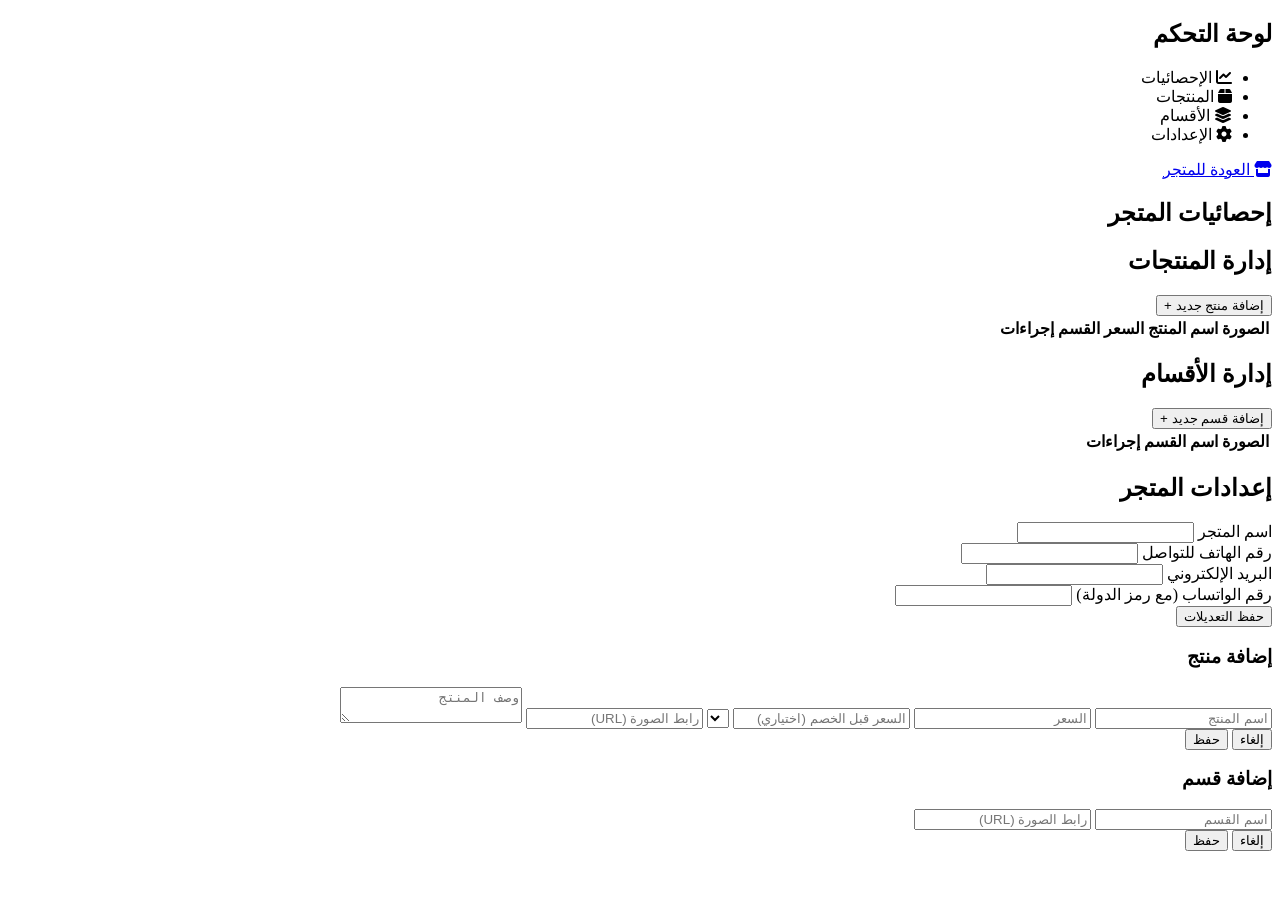
==== admin.html @ aac03d50 "Create admin.html" ====
<!DOCTYPE html>
<html lang="ar" dir="rtl">
<head>
    <meta charset="UTF-8">
    <meta name="viewport" content="width=device-width, initial-scale=1.0">
    <title>لوحة التحكم | بوتيك السعادة</title>
    <link href="https://fonts.googleapis.com/css2?family=Tajawal:wght@400;700&display=swap" rel="stylesheet">
    <link rel="stylesheet" href="https://cdnjs.cloudflare.com/ajax/libs/font-awesome/6.4.0/css/all.min.css">
    <link rel="stylesheet" href="css/admin.css">
</head>
<body>

    <!-- القائمة الجانبية للوحة التحكم -->
    <aside class="sidebar">
        <h2>لوحة التحكم</h2>
        <ul>
            <li class="active" onclick="showAdminTab('stats')"><i class="fa-solid fa-chart-line"></i> الإحصائيات</li>
            <li onclick="showAdminTab('products')"><i class="fa-solid fa-box"></i> المنتجات</li>
            <li onclick="showAdminTab('categories')"><i class="fa-solid fa-layer-group"></i> الأقسام</li>
            <li onclick="showAdminTab('settings')"><i class="fa-solid fa-gear"></i> الإعدادات</li>
        </ul>
        <a href="index.html" class="back-to-store"><i class="fa-solid fa-store"></i> العودة للمتجر</a>
    </aside>

    <!-- المحتوى الرئيسي -->
    <main class="admin-content">
        
        <!-- تبويب الإحصائيات -->
        <section id="tab-stats" class="admin-tab active">
            <h2>إحصائيات المتجر</h2>
            <div class="stats-cards" id="stats-container">
                <!-- يتم تعبئتها بالجافاسكريبت -->
            </div>
        </section>

        <!-- تبويب المنتجات -->
        <section id="tab-products" class="admin-tab">
            <div class="tab-header">
                <h2>إدارة المنتجات</h2>
                <button class="btn-primary" onclick="openProductModal()">إضافة منتج جديد +</button>
            </div>
            <table class="data-table" id="products-table">
                <thead>
                    <tr>
                        <th>الصورة</th>
                        <th>اسم المنتج</th>
                        <th>السعر</th>
                        <th>القسم</th>
                        <th>إجراءات</th>
                    </tr>
                </thead>
                <tbody></tbody>
            </table>
        </section>

        <!-- تبويب الأقسام -->
        <section id="tab-categories" class="admin-tab">
            <div class="tab-header">
                <h2>إدارة الأقسام</h2>
                <button class="btn-primary" onclick="openCategoryModal()">إضافة قسم جديد +</button>
            </div>
            <table class="data-table" id="categories-table">
                <thead>
                    <tr>
                        <th>الصورة</th>
                        <th>اسم القسم</th>
                        <th>إجراءات</th>
                    </tr>
                </thead>
                <tbody></tbody>
            </table>
        </section>

        <!-- تبويب الإعدادات -->
        <section id="tab-settings" class="admin-tab">
            <h2>إعدادات المتجر</h2>
            <form id="settings-form" class="settings-form">
                <div class="form-group">
                    <label>اسم المتجر</label>
                    <input type="text" id="set-name" required>
                </div>
                <div class="form-group">
                    <label>رقم الهاتف للتواصل</label>
                    <input type="text" id="set-phone" required>
                </div>
                <div class="form-group">
                    <label>البريد الإلكتروني</label>
                    <input type="email" id="set-email" required>
                </div>
                <div class="form-group">
                    <label>رقم الواتساب (مع رمز الدولة)</label>
                    <input type="text" id="set-whatsapp" required>
                </div>
                <button type="submit" class="btn-primary">حفظ التعديلات</button>
            </form>
        </section>

    </main>

    <!-- النوافذ المنبثقة (Modals) -->
    <!-- مودال المنتج -->
    <div id="product-modal" class="modal">
        <div class="modal-content">
            <h3 id="prod-modal-title">إضافة منتج</h3>
            <input type="hidden" id="prod-id">
            <input type="text" id="prod-name" placeholder="اسم المنتج" required>
            <input type="number" id="prod-price" placeholder="السعر" required>
            <input type="number" id="prod-oldprice" placeholder="السعر قبل الخصم (اختياري)">
            <select id="prod-category"></select>
            <input type="text" id="prod-image" placeholder="رابط الصورة (URL)" required>
            <textarea id="prod-desc" placeholder="وصف المنتج"></textarea>
            <div class="modal-actions">
                <button class="btn-outline" onclick="closeModal('product-modal')">إلغاء</button>
                <button class="btn-primary" onclick="saveProduct()">حفظ</button>
            </div>
        </div>
    </div>

    <!-- مودال القسم -->
    <div id="category-modal" class="modal">
        <div class="modal-content">
            <h3>إضافة قسم</h3>
            <input type="hidden" id="cat-id">
            <input type="text" id="cat-name" placeholder="اسم القسم" required>
            <input type="text" id="cat-image" placeholder="رابط الصورة (URL)" required>
            <div class="modal-actions">
                <button class="btn-outline" onclick="closeModal('category-modal')">إلغاء</button>
                <button class="btn-primary" onclick="saveCategory()">حفظ</button>
            </div>
        </div>
    </div>

    <script src="js/db.js"></script>
    <script src="js/admin.js"></script>
</body>
</html>
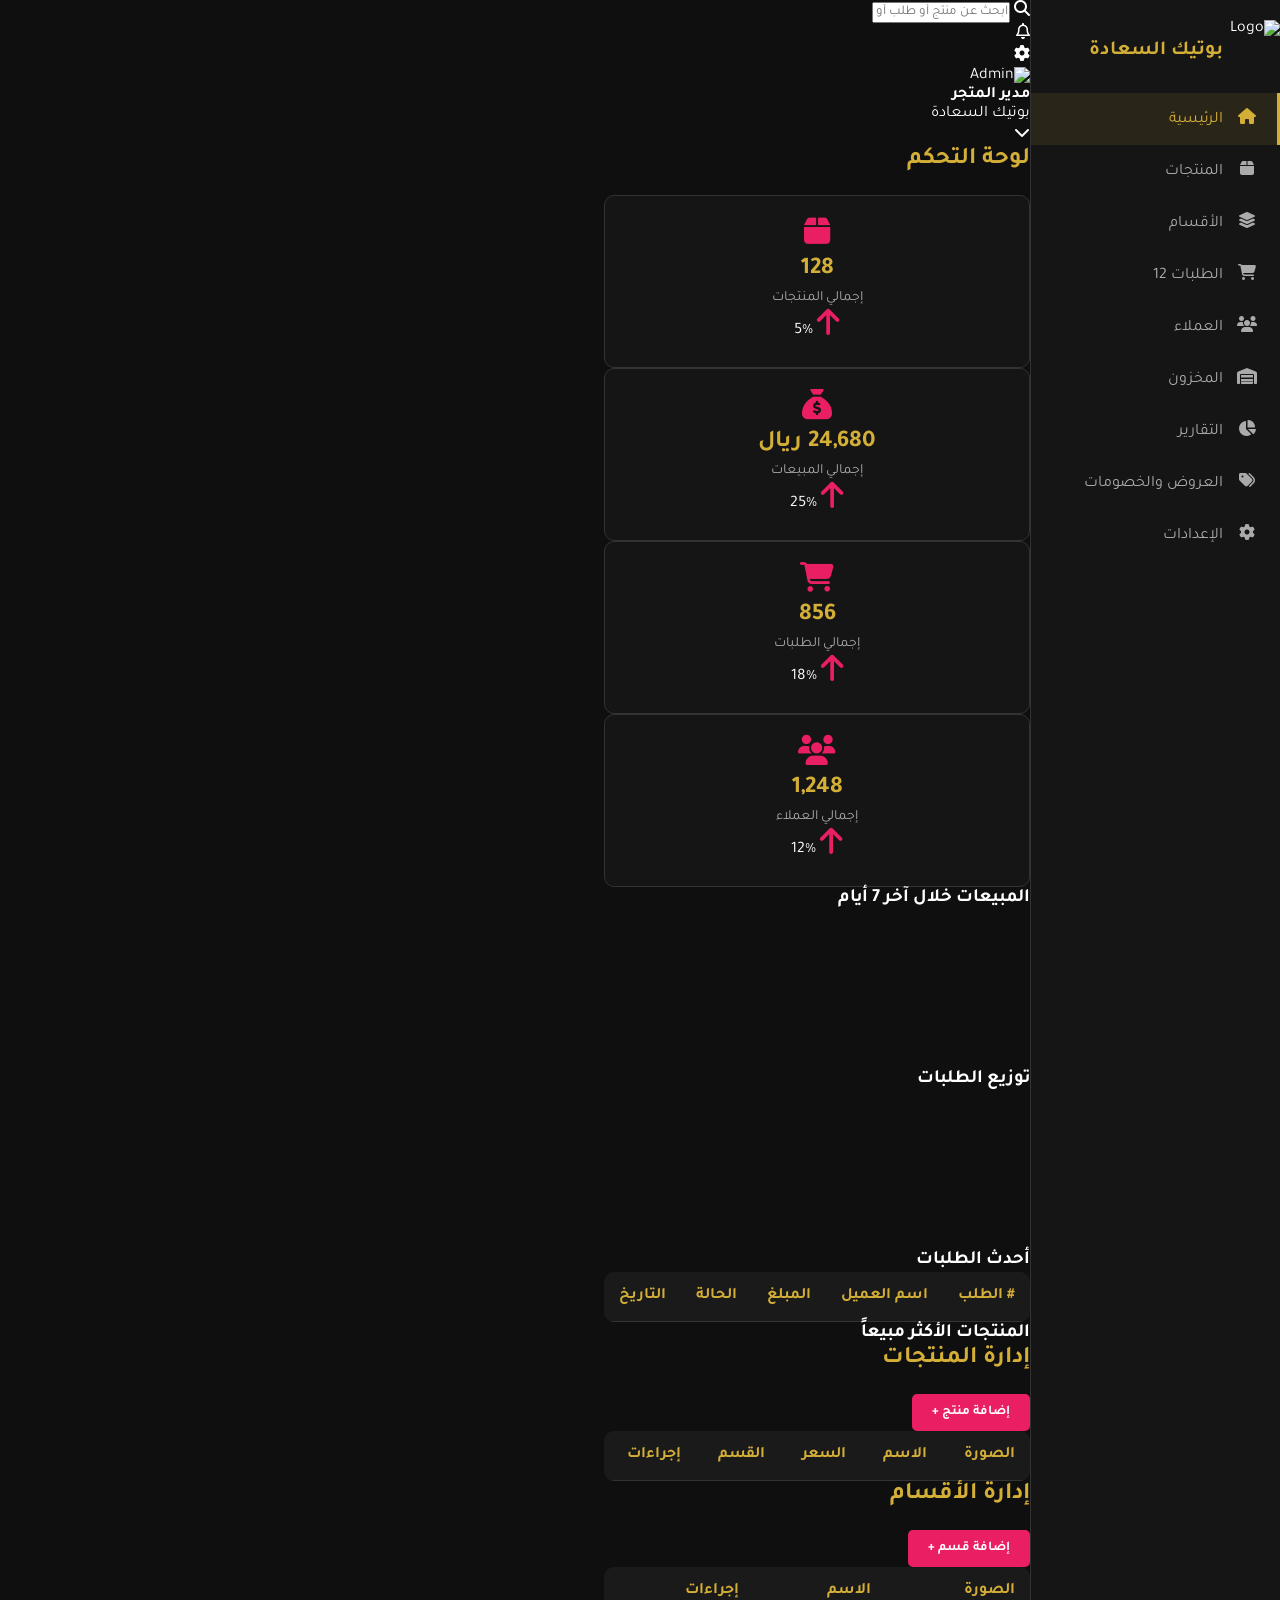
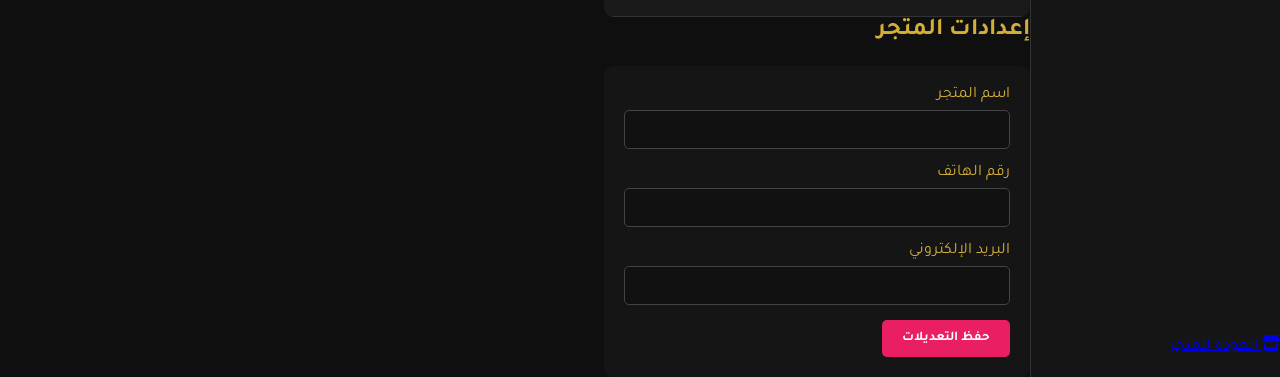
==== commit 71fc043e: "Update admin.html" ====
--- a/admin.html
+++ b/admin.html
@@ -4,93 +4,181 @@
     <meta charset="UTF-8">
     <meta name="viewport" content="width=device-width, initial-scale=1.0">
     <title>لوحة التحكم | بوتيك السعادة</title>
-    <link href="https://fonts.googleapis.com/css2?family=Tajawal:wght@400;700&display=swap" rel="stylesheet">
+    <!-- خط Tajawal -->
+    <link href="https://fonts.googleapis.com/css2?family=Tajawal:wght@400;500;700;800&display=swap" rel="stylesheet">
+    <!-- أيقونات FontAwesome -->
     <link rel="stylesheet" href="https://cdnjs.cloudflare.com/ajax/libs/font-awesome/6.4.0/css/all.min.css">
+    <!-- ملف تنسيقات لوحة التحكم -->
     <link rel="stylesheet" href="css/admin.css">
+    <!-- مكتبة Chart.js للرسوم البيانية -->
+    <script src="https://cdn.jsdelivr.net/npm/chart.js"></script>
 </head>
 <body>
 
-    <!-- القائمة الجانبية للوحة التحكم -->
+    <!-- القائمة الجانبية -->
     <aside class="sidebar">
-        <h2>لوحة التحكم</h2>
-        <ul>
-            <li class="active" onclick="showAdminTab('stats')"><i class="fa-solid fa-chart-line"></i> الإحصائيات</li>
-            <li onclick="showAdminTab('products')"><i class="fa-solid fa-box"></i> المنتجات</li>
-            <li onclick="showAdminTab('categories')"><i class="fa-solid fa-layer-group"></i> الأقسام</li>
-            <li onclick="showAdminTab('settings')"><i class="fa-solid fa-gear"></i> الإعدادات</li>
+        <div class="sidebar-logo">
+            <img src="https://via.placeholder.com/50/000000/D4AF37?text=B" alt="Logo">
+            <h2>بوتيك السعادة</h2>
+        </div>
+        <ul class="nav-links">
+            <li class="active" onclick="switchTab('dashboard')"><i class="fa-solid fa-house"></i> الرئيسية</li>
+            <li onclick="switchTab('products')"><i class="fa-solid fa-box"></i> المنتجات</li>
+            <li onclick="switchTab('categories')"><i class="fa-solid fa-layer-group"></i> الأقسام</li>
+            <li onclick="switchTab('orders')"><i class="fa-solid fa-cart-shopping"></i> الطلبات <span class="badge">12</span></li>
+            <li onclick="switchTab('customers')"><i class="fa-solid fa-users"></i> العملاء</li>
+            <li onclick="switchTab('inventory')"><i class="fa-solid fa-warehouse"></i> المخزون</li>
+            <li onclick="switchTab('reports')"><i class="fa-solid fa-chart-pie"></i> التقارير</li>
+            <li onclick="switchTab('offers')"><i class="fa-solid fa-tags"></i> العروض والخصومات</li>
+            <li onclick="switchTab('settings')"><i class="fa-solid fa-gear"></i> الإعدادات</li>
         </ul>
-        <a href="index.html" class="back-to-store"><i class="fa-solid fa-store"></i> العودة للمتجر</a>
+        <div class="sidebar-footer">
+            <a href="index.html"><i class="fa-solid fa-store"></i> العودة للمتجر</a>
+        </div>
     </aside>
 
     <!-- المحتوى الرئيسي -->
-    <main class="admin-content">
+    <main class="main-content">
         
-        <!-- تبويب الإحصائيات -->
-        <section id="tab-stats" class="admin-tab active">
-            <h2>إحصائيات المتجر</h2>
-            <div class="stats-cards" id="stats-container">
-                <!-- يتم تعبئتها بالجافاسكريبت -->
-            </div>
-        </section>
-
-        <!-- تبويب المنتجات -->
-        <section id="tab-products" class="admin-tab">
-            <div class="tab-header">
-                <h2>إدارة المنتجات</h2>
-                <button class="btn-primary" onclick="openProductModal()">إضافة منتج جديد +</button>
+        <!-- الشريط العلوي -->
+        <header class="top-header">
+            <div class="search-bar">
+                <i class="fa-solid fa-magnifying-glass"></i>
+                <input type="text" placeholder="ابحث عن منتج أو طلب أو عميل...">
+            </div>
+            <div class="header-actions">
+                <div class="icon-btn"><i class="fa-regular fa-bell"></i><span class="dot"></span></div>
+                <div class="icon-btn"><i class="fa-solid fa-gear"></i></div>
+                <div class="admin-profile">
+                    <img src="https://via.placeholder.com/40/000000/D4AF37?text=A" alt="Admin">
+                    <div>
+                        <h4>مدير المتجر</h4>
+                        <p>بوتيك السعادة</p>
+                    </div>
+                    <i class="fa-solid fa-chevron-down"></i>
+                </div>
+            </div>
+        </header>
+
+        <!-- قسم الرئيسية (Dashboard) -->
+        <section id="dashboard-section" class="page-section active">
+            <h2 class="section-title">لوحة التحكم</h2>
+            
+            <!-- البطاقات الإحصائية -->
+            <div class="stats-grid">
+                <div class="stat-card">
+                    <div class="stat-icon pink"><i class="fa-solid fa-box"></i></div>
+                    <div class="stat-info">
+                        <h3 id="stat-products">128</h3>
+                        <p>إجمالي المنتجات</p>
+                        <span class="trend up"><i class="fa-solid fa-arrow-up"></i> 5%</span>
+                    </div>
+                </div>
+                <div class="stat-card">
+                    <div class="stat-icon gold"><i class="fa-solid fa-sack-dollar"></i></div>
+                    <div class="stat-info">
+                        <h3 id="stat-sales">24,680 <span>ريال</span></h3>
+                        <p>إجمالي المبيعات</p>
+                        <span class="trend up"><i class="fa-solid fa-arrow-up"></i> 25%</span>
+                    </div>
+                </div>
+                <div class="stat-card">
+                    <div class="stat-icon pink"><i class="fa-solid fa-cart-shopping"></i></div>
+                    <div class="stat-info">
+                        <h3 id="stat-orders">856</h3>
+                        <p>إجمالي الطلبات</p>
+                        <span class="trend up"><i class="fa-solid fa-arrow-up"></i> 18%</span>
+                    </div>
+                </div>
+                <div class="stat-card">
+                    <div class="stat-icon gold"><i class="fa-solid fa-users"></i></div>
+                    <div class="stat-info">
+                        <h3 id="stat-customers">1,248</h3>
+                        <p>إجمالي العملاء</p>
+                        <span class="trend up"><i class="fa-solid fa-arrow-up"></i> 12%</span>
+                    </div>
+                </div>
+            </div>
+
+            <!-- الرسوم البيانية -->
+            <div class="charts-grid">
+                <div class="chart-box">
+                    <h3>المبيعات خلال آخر 7 أيام</h3>
+                    <canvas id="salesChart"></canvas>
+                </div>
+                <div class="chart-box">
+                    <h3>توزيع الطلبات</h3>
+                    <canvas id="ordersChart"></canvas>
+                </div>
+            </div>
+
+            <!-- الجداول والمنتجات -->
+            <div class="bottom-grid">
+                <!-- أحدث الطلبات -->
+                <div class="table-box">
+                    <div class="box-header">
+                        <h3>أحدث الطلبات</h3>
+                    </div>
+                    <table class="data-table">
+                        <thead>
+                            <tr>
+                                <th># الطلب</th>
+                                <th>اسم العميل</th>
+                                <th>المبلغ</th>
+                                <th>الحالة</th>
+                                <th>التاريخ</th>
+                            </tr>
+                        </thead>
+                        <tbody id="recent-orders-body">
+                            <!-- سيتم تعبئتها بالجافاسكريبت -->
+                        </tbody>
+                    </table>
+                </div>
+
+                <!-- المنتجات الأكثر مبيعاً -->
+                <div class="list-box">
+                    <div class="box-header">
+                        <h3>المنتجات الأكثر مبيعاً</h3>
+                    </div>
+                    <ul class="best-sellers" id="best-sellers-list">
+                        <!-- سيتم تعبئتها بالجافاسكريبت -->
+                    </ul>
+                </div>
+            </div>
+        </section>
+
+        <!-- باقي الأقسام (المنتجات، الأقسام، الإعدادات...) -->
+        <!-- قسم المنتجات -->
+        <section id="products-section" class="page-section">
+            <div class="box-header">
+                <h2 class="section-title">إدارة المنتجات</h2>
+                <button class="btn-primary" onclick="openProductModal()">إضافة منتج +</button>
             </div>
             <table class="data-table" id="products-table">
-                <thead>
-                    <tr>
-                        <th>الصورة</th>
-                        <th>اسم المنتج</th>
-                        <th>السعر</th>
-                        <th>القسم</th>
-                        <th>إجراءات</th>
-                    </tr>
-                </thead>
+                <thead><tr><th>الصورة</th><th>الاسم</th><th>السعر</th><th>القسم</th><th>إجراءات</th></tr></thead>
                 <tbody></tbody>
             </table>
         </section>
 
-        <!-- تبويب الأقسام -->
-        <section id="tab-categories" class="admin-tab">
-            <div class="tab-header">
-                <h2>إدارة الأقسام</h2>
-                <button class="btn-primary" onclick="openCategoryModal()">إضافة قسم جديد +</button>
+        <!-- قسم الأقسام -->
+        <section id="categories-section" class="page-section">
+            <div class="box-header">
+                <h2 class="section-title">إدارة الأقسام</h2>
+                <button class="btn-primary" onclick="openCategoryModal()">إضافة قسم +</button>
             </div>
             <table class="data-table" id="categories-table">
-                <thead>
-                    <tr>
-                        <th>الصورة</th>
-                        <th>اسم القسم</th>
-                        <th>إجراءات</th>
-                    </tr>
-                </thead>
+                <thead><tr><th>الصورة</th><th>الاسم</th><th>إجراءات</th></tr></thead>
                 <tbody></tbody>
             </table>
         </section>
 
-        <!-- تبويب الإعدادات -->
-        <section id="tab-settings" class="admin-tab">
-            <h2>إعدادات المتجر</h2>
+        <!-- قسم الإعدادات -->
+        <section id="settings-section" class="page-section">
+            <h2 class="section-title">إعدادات المتجر</h2>
             <form id="settings-form" class="settings-form">
-                <div class="form-group">
-                    <label>اسم المتجر</label>
-                    <input type="text" id="set-name" required>
-                </div>
-                <div class="form-group">
-                    <label>رقم الهاتف للتواصل</label>
-                    <input type="text" id="set-phone" required>
-                </div>
-                <div class="form-group">
-                    <label>البريد الإلكتروني</label>
-                    <input type="email" id="set-email" required>
-                </div>
-                <div class="form-group">
-                    <label>رقم الواتساب (مع رمز الدولة)</label>
-                    <input type="text" id="set-whatsapp" required>
-                </div>
+                <div class="form-group"><label>اسم المتجر</label><input type="text" id="set-name" required></div>
+                <div class="form-group"><label>رقم الهاتف</label><input type="text" id="set-phone" required></div>
+                <div class="form-group"><label>البريد الإلكتروني</label><input type="email" id="set-email" required></div>
                 <button type="submit" class="btn-primary">حفظ التعديلات</button>
             </form>
         </section>
@@ -98,38 +186,36 @@
     </main>
 
     <!-- النوافذ المنبثقة (Modals) -->
-    <!-- مودال المنتج -->
     <div id="product-modal" class="modal">
         <div class="modal-content">
             <h3 id="prod-modal-title">إضافة منتج</h3>
             <input type="hidden" id="prod-id">
             <input type="text" id="prod-name" placeholder="اسم المنتج" required>
             <input type="number" id="prod-price" placeholder="السعر" required>
-            <input type="number" id="prod-oldprice" placeholder="السعر قبل الخصم (اختياري)">
             <select id="prod-category"></select>
-            <input type="text" id="prod-image" placeholder="رابط الصورة (URL)" required>
+            <input type="text" id="prod-image" placeholder="رابط الصورة" required>
             <textarea id="prod-desc" placeholder="وصف المنتج"></textarea>
             <div class="modal-actions">
-                <button class="btn-outline" onclick="closeModal('product-modal')">إلغاء</button>
                 <button class="btn-primary" onclick="saveProduct()">حفظ</button>
+                <button class="btn-secondary" onclick="closeModal('product-modal')">إلغاء</button>
             </div>
         </div>
     </div>
 
-    <!-- مودال القسم -->
     <div id="category-modal" class="modal">
         <div class="modal-content">
             <h3>إضافة قسم</h3>
             <input type="hidden" id="cat-id">
             <input type="text" id="cat-name" placeholder="اسم القسم" required>
-            <input type="text" id="cat-image" placeholder="رابط الصورة (URL)" required>
+            <input type="text" id="cat-image" placeholder="رابط الصورة" required>
             <div class="modal-actions">
-                <button class="btn-outline" onclick="closeModal('category-modal')">إلغاء</button>
                 <button class="btn-primary" onclick="saveCategory()">حفظ</button>
+                <button class="btn-secondary" onclick="closeModal('category-modal')">إلغاء</button>
             </div>
         </div>
     </div>
 
+    <!-- ملفات الجافاسكريبت -->
     <script src="js/db.js"></script>
     <script src="js/admin.js"></script>
 </body>
--- a/css/admin.css
+++ b/css/admin.css
@@ -0,0 +1,63 @@
+/* css/admin.css */
+:root {
+    --bg-dark: #0f0f0f;
+    --bg-sidebar: #151515;
+    --text-main: #fff;
+    --gold: #d4af37;
+    --pink: #e91e63;
+}
+* { margin: 0; padding: 0; box-sizing: border-box; font-family: 'Tajawal', sans-serif; }
+body { background: var(--bg-dark); color: var(--text-main); display: flex; min-height: 100vh; }
+
+/* القائمة الجانبية */
+.sidebar {
+    width: 250px;
+    background: var(--bg-sidebar);
+    border-left: 1px solid #333;
+    padding: 20px 0;
+    display: flex;
+    flex-direction: column;
+}
+.sidebar h2 { text-align: center; color: var(--gold); margin-bottom: 30px; font-size: 20px; }
+.sidebar ul { list-style: none; flex-grow: 1; }
+.sidebar ul li { padding: 15px 20px; cursor: pointer; color: #aaa; transition: 0.3s; border-right: 3px solid transparent; }
+.sidebar ul li:hover, .sidebar ul li.active { background: rgba(212, 175, 55, 0.1); color: var(--gold); border-right-color: var(--gold); }
+.sidebar ul li i { margin-left: 10px; width: 20px; text-align: center; }
+.back-to-store { display: block; text-align: center; padding: 15px; color: var(--pink); text-decoration: none; border-top: 1px solid #333; }
+
+/* المحتوى */
+.admin-content { flex-grow: 1; padding: 30px; }
+.admin-tab { display: none; animation: fadeIn 0.3s; }
+.admin-tab.active { display: block; }
+@keyframes fadeIn { from { opacity: 0; } to { opacity: 1; } }
+h2 { color: var(--gold); margin-bottom: 20px; }
+
+/* بطاقات الإحصائيات */
+.stats-cards { display: grid; grid-template-columns: repeat(auto-fit, minmax(200px, 1fr)); gap: 20px; }
+.stat-card { background: var(--bg-sidebar); padding: 20px; border-radius: 10px; border: 1px solid #333; text-align: center; }
+.stat-card i { font-size: 30px; color: var(--pink); margin-bottom: 10px; }
+.stat-card h3 { font-size: 24px; color: var(--gold); margin-bottom: 5px; }
+.stat-card p { color: #aaa; font-size: 14px; }
+
+/* الجداول */
+.tab-header { display: flex; justify-content: space-between; align-items: center; margin-bottom: 20px; }
+.btn-primary { background: var(--pink); color: #fff; border: none; padding: 10px 20px; border-radius: 5px; cursor: pointer; font-weight: bold; }
+.btn-outline { background: transparent; color: var(--gold); border: 1px solid var(--gold); padding: 10px 20px; border-radius: 5px; cursor: pointer; }
+.data-table { width: 100%; border-collapse: collapse; background: var(--bg-sidebar); border-radius: 10px; overflow: hidden; }
+.data-table th, .data-table td { padding: 15px; text-align: right; border-bottom: 1px solid #333; }
+.data-table th { background: #1a1a1a; color: var(--gold); }
+.data-table img { width: 50px; height: 50px; border-radius: 5px; object-fit: cover; }
+.action-btn { background: none; border: none; color: var(--pink); cursor: pointer; font-size: 16px; margin-left: 10px; }
+
+/* النماذج */
+.settings-form { background: var(--bg-sidebar); padding: 20px; border-radius: 10px; max-width: 600px; }
+.form-group { margin-bottom: 15px; }
+.form-group label { display: block; margin-bottom: 5px; color: var(--gold); }
+.form-group input, .form-group select, .form-group textarea { width: 100%; padding: 10px; background: #111; border: 1px solid #444; color: #fff; border-radius: 5px; font-family: inherit; }
+
+/* النوافذ المنبثقة */
+.modal { display: none; position: fixed; top: 0; left: 0; width: 100%; height: 100%; background: rgba(0,0,0,0.8); justify-content: center; align-items: center; z-index: 1000; }
+.modal-content { background: var(--bg-sidebar); padding: 30px; border-radius: 10px; width: 90%; max-width: 500px; border: 1px solid var(--gold); }
+.modal-content h3 { color: var(--gold); margin-bottom: 20px; }
+.modal-content input, .modal-content select, .modal-content textarea { width: 100%; padding: 10px; margin-bottom: 15px; background: #111; border: 1px solid #444; color: #fff; border-radius: 5px; font-family: inherit; }
+.modal-actions { display: flex; justify-content: flex-end; gap: 10px; }
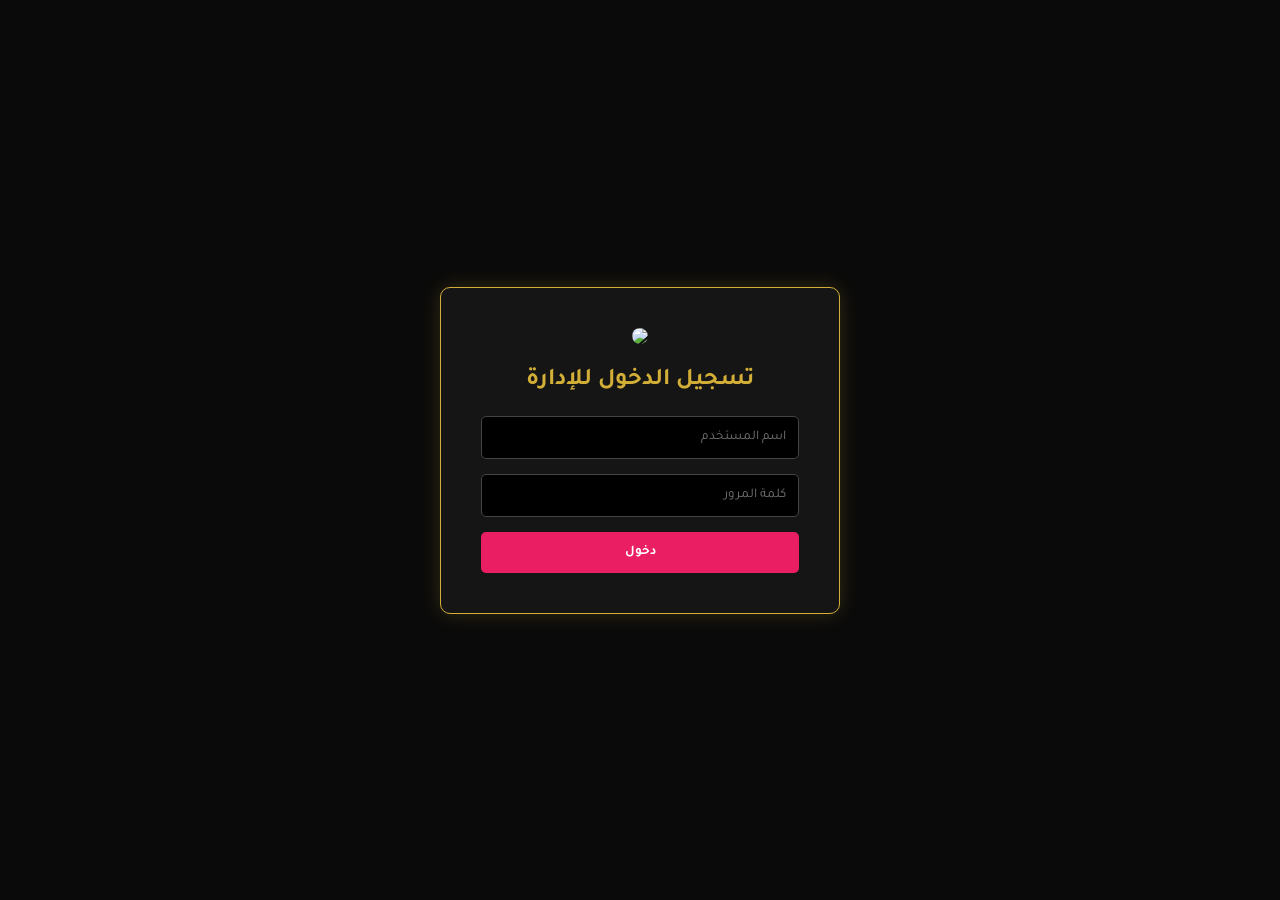
==== commit e8dbb858: "Update admin.html" ====
--- a/admin.html
+++ b/admin.html
@@ -4,197 +4,203 @@
     <meta charset="UTF-8">
     <meta name="viewport" content="width=device-width, initial-scale=1.0">
     <title>لوحة التحكم | بوتيك السعادة</title>
-    <!-- خط Tajawal -->
     <link href="https://fonts.googleapis.com/css2?family=Tajawal:wght@400;500;700;800&display=swap" rel="stylesheet">
-    <!-- أيقونات FontAwesome -->
     <link rel="stylesheet" href="https://cdnjs.cloudflare.com/ajax/libs/font-awesome/6.4.0/css/all.min.css">
-    <!-- ملف تنسيقات لوحة التحكم -->
     <link rel="stylesheet" href="css/admin.css">
-    <!-- مكتبة Chart.js للرسوم البيانية -->
     <script src="https://cdn.jsdelivr.net/npm/chart.js"></script>
+    <style>
+        /* تنسيقات إضافية لشاشة تسجيل الدخول */
+        #login-screen {
+            position: fixed;
+            top: 0; left: 0; width: 100%; height: 100%;
+            background: var(--bg-dark);
+            display: flex;
+            justify-content: center;
+            align-items: center;
+            z-index: 9999;
+        }
+        .login-box {
+            background: var(--bg-card);
+            padding: 40px;
+            border-radius: 10px;
+            border: 1px solid var(--gold);
+            width: 90%;
+            max-width: 400px;
+            text-align: center;
+            box-shadow: 0 0 20px rgba(212, 175, 55, 0.2);
+        }
+        .login-box h2 { color: var(--gold); margin-bottom: 20px; }
+        .login-box input {
+            width: 100%; padding: 12px; margin-bottom: 15px;
+            background: #000; border: 1px solid #444; color: white;
+            border-radius: 5px; font-family: 'Tajawal';
+        }
+        .login-btn {
+            width: 100%; padding: 12px;
+            background: var(--pink); color: white; border: none;
+            border-radius: 5px; font-weight: bold; cursor: pointer;
+            font-family: 'Tajawal';
+        }
+    </style>
 </head>
 <body>
 
-    <!-- القائمة الجانبية -->
-    <aside class="sidebar">
-        <div class="sidebar-logo">
-            <img src="https://via.placeholder.com/50/000000/D4AF37?text=B" alt="Logo">
-            <h2>بوتيك السعادة</h2>
+    <!-- شاشة تسجيل الدخول (مخفية افتراضياً إذا تم تسجيل الدخول) -->
+    <div id="login-screen">
+        <div class="login-box">
+            <img src="https://via.placeholder.com/60/000000/D4AF37?text=Logo" style="border-radius:50%; margin-bottom:15px;">
+            <h2>تسجيل الدخول للإدارة</h2>
+            <input type="text" id="login-user" placeholder="اسم المستخدم">
+            <input type="password" id="login-pass" placeholder="كلمة المرور">
+            <button class="login-btn" onclick="checkLogin()">دخول</button>
+            <p id="login-error" style="color:red; font-size:12px; margin-top:10px; display:none;">بيانات الدخول غير صحيحة</p>
         </div>
-        <ul class="nav-links">
-            <li class="active" onclick="switchTab('dashboard')"><i class="fa-solid fa-house"></i> الرئيسية</li>
-            <li onclick="switchTab('products')"><i class="fa-solid fa-box"></i> المنتجات</li>
-            <li onclick="switchTab('categories')"><i class="fa-solid fa-layer-group"></i> الأقسام</li>
-            <li onclick="switchTab('orders')"><i class="fa-solid fa-cart-shopping"></i> الطلبات <span class="badge">12</span></li>
-            <li onclick="switchTab('customers')"><i class="fa-solid fa-users"></i> العملاء</li>
-            <li onclick="switchTab('inventory')"><i class="fa-solid fa-warehouse"></i> المخزون</li>
-            <li onclick="switchTab('reports')"><i class="fa-solid fa-chart-pie"></i> التقارير</li>
-            <li onclick="switchTab('offers')"><i class="fa-solid fa-tags"></i> العروض والخصومات</li>
-            <li onclick="switchTab('settings')"><i class="fa-solid fa-gear"></i> الإعدادات</li>
-        </ul>
-        <div class="sidebar-footer">
-            <a href="index.html"><i class="fa-solid fa-store"></i> العودة للمتجر</a>
-        </div>
-    </aside>
-
-    <!-- المحتوى الرئيسي -->
-    <main class="main-content">
-        
-        <!-- الشريط العلوي -->
-        <header class="top-header">
-            <div class="search-bar">
-                <i class="fa-solid fa-magnifying-glass"></i>
-                <input type="text" placeholder="ابحث عن منتج أو طلب أو عميل...">
-            </div>
-            <div class="header-actions">
-                <div class="icon-btn"><i class="fa-regular fa-bell"></i><span class="dot"></span></div>
-                <div class="icon-btn"><i class="fa-solid fa-gear"></i></div>
-                <div class="admin-profile">
-                    <img src="https://via.placeholder.com/40/000000/D4AF37?text=A" alt="Admin">
-                    <div>
-                        <h4>مدير المتجر</h4>
-                        <p>بوتيك السعادة</p>
-                    </div>
-                    <i class="fa-solid fa-chevron-down"></i>
-                </div>
-            </div>
-        </header>
-
-        <!-- قسم الرئيسية (Dashboard) -->
-        <section id="dashboard-section" class="page-section active">
-            <h2 class="section-title">لوحة التحكم</h2>
-            
-            <!-- البطاقات الإحصائية -->
-            <div class="stats-grid">
-                <div class="stat-card">
-                    <div class="stat-icon pink"><i class="fa-solid fa-box"></i></div>
-                    <div class="stat-info">
-                        <h3 id="stat-products">128</h3>
-                        <p>إجمالي المنتجات</p>
-                        <span class="trend up"><i class="fa-solid fa-arrow-up"></i> 5%</span>
-                    </div>
-                </div>
-                <div class="stat-card">
-                    <div class="stat-icon gold"><i class="fa-solid fa-sack-dollar"></i></div>
-                    <div class="stat-info">
-                        <h3 id="stat-sales">24,680 <span>ريال</span></h3>
-                        <p>إجمالي المبيعات</p>
-                        <span class="trend up"><i class="fa-solid fa-arrow-up"></i> 25%</span>
-                    </div>
-                </div>
-                <div class="stat-card">
-                    <div class="stat-icon pink"><i class="fa-solid fa-cart-shopping"></i></div>
-                    <div class="stat-info">
-                        <h3 id="stat-orders">856</h3>
-                        <p>إجمالي الطلبات</p>
-                        <span class="trend up"><i class="fa-solid fa-arrow-up"></i> 18%</span>
-                    </div>
-                </div>
-                <div class="stat-card">
-                    <div class="stat-icon gold"><i class="fa-solid fa-users"></i></div>
-                    <div class="stat-info">
-                        <h3 id="stat-customers">1,248</h3>
-                        <p>إجمالي العملاء</p>
-                        <span class="trend up"><i class="fa-solid fa-arrow-up"></i> 12%</span>
-                    </div>
-                </div>
-            </div>
-
-            <!-- الرسوم البيانية -->
-            <div class="charts-grid">
-                <div class="chart-box">
-                    <h3>المبيعات خلال آخر 7 أيام</h3>
-                    <canvas id="salesChart"></canvas>
-                </div>
-                <div class="chart-box">
-                    <h3>توزيع الطلبات</h3>
-                    <canvas id="ordersChart"></canvas>
-                </div>
-            </div>
-
-            <!-- الجداول والمنتجات -->
-            <div class="bottom-grid">
-                <!-- أحدث الطلبات -->
-                <div class="table-box">
-                    <div class="box-header">
-                        <h3>أحدث الطلبات</h3>
-                    </div>
-                    <table class="data-table">
-                        <thead>
-                            <tr>
-                                <th># الطلب</th>
-                                <th>اسم العميل</th>
-                                <th>المبلغ</th>
-                                <th>الحالة</th>
-                                <th>التاريخ</th>
-                            </tr>
-                        </thead>
-                        <tbody id="recent-orders-body">
-                            <!-- سيتم تعبئتها بالجافاسكريبت -->
-                        </tbody>
-                    </table>
-                </div>
-
-                <!-- المنتجات الأكثر مبيعاً -->
-                <div class="list-box">
-                    <div class="box-header">
-                        <h3>المنتجات الأكثر مبيعاً</h3>
-                    </div>
-                    <ul class="best-sellers" id="best-sellers-list">
-                        <!-- سيتم تعبئتها بالجافاسكريبت -->
-                    </ul>
-                </div>
-            </div>
-        </section>
-
-        <!-- باقي الأقسام (المنتجات، الأقسام، الإعدادات...) -->
-        <!-- قسم المنتجات -->
-        <section id="products-section" class="page-section">
-            <div class="box-header">
-                <h2 class="section-title">إدارة المنتجات</h2>
-                <button class="btn-primary" onclick="openProductModal()">إضافة منتج +</button>
-            </div>
-            <table class="data-table" id="products-table">
-                <thead><tr><th>الصورة</th><th>الاسم</th><th>السعر</th><th>القسم</th><th>إجراءات</th></tr></thead>
-                <tbody></tbody>
-            </table>
-        </section>
-
-        <!-- قسم الأقسام -->
-        <section id="categories-section" class="page-section">
-            <div class="box-header">
-                <h2 class="section-title">إدارة الأقسام</h2>
-                <button class="btn-primary" onclick="openCategoryModal()">إضافة قسم +</button>
-            </div>
-            <table class="data-table" id="categories-table">
-                <thead><tr><th>الصورة</th><th>الاسم</th><th>إجراءات</th></tr></thead>
-                <tbody></tbody>
-            </table>
-        </section>
-
-        <!-- قسم الإعدادات -->
-        <section id="settings-section" class="page-section">
-            <h2 class="section-title">إعدادات المتجر</h2>
-            <form id="settings-form" class="settings-form">
-                <div class="form-group"><label>اسم المتجر</label><input type="text" id="set-name" required></div>
-                <div class="form-group"><label>رقم الهاتف</label><input type="text" id="set-phone" required></div>
-                <div class="form-group"><label>البريد الإلكتروني</label><input type="email" id="set-email" required></div>
-                <button type="submit" class="btn-primary">حفظ التعديلات</button>
-            </form>
-        </section>
-
-    </main>
-
-    <!-- النوافذ المنبثقة (Modals) -->
+    </div>
+
+    <!-- محتوى لوحة التحكم (مخفي حتى يتم تسجيل الدخول) -->
+    <div id="admin-app" style="display: none;">
+        <!-- القائمة الجانبية -->
+        <aside class="sidebar">
+            <div class="sidebar-logo">
+                <img src="https://via.placeholder.com/50/000000/D4AF37?text=B" alt="Logo">
+                <h2>بوتيك السعادة</h2>
+            </div>
+            <ul class="nav-links">
+                <li class="active" onclick="switchTab('dashboard')"><i class="fa-solid fa-house"></i> الرئيسية</li>
+                <li onclick="switchTab('products')"><i class="fa-solid fa-box"></i> المنتجات</li>
+                <li onclick="switchTab('categories')"><i class="fa-solid fa-layer-group"></i> الأقسام</li>
+                <li onclick="switchTab('settings')"><i class="fa-solid fa-gear"></i> الإعدادات</li>
+                <li onclick="logout()" style="color: #ff5252; margin-top: 20px;"><i class="fa-solid fa-arrow-right-from-bracket"></i> تسجيل الخروج</li>
+            </ul>
+            <div class="sidebar-footer">
+                <a href="index.html"><i class="fa-solid fa-store"></i> العودة للمتجر</a>
+            </div>
+        </aside>
+
+        <!-- المحتوى الرئيسي -->
+        <main class="main-content">
+            <header class="top-header">
+                <div class="search-bar">
+                    <i class="fa-solid fa-magnifying-glass"></i>
+                    <input type="text" placeholder="ابحث عن منتج...">
+                </div>
+                <div class="header-actions">
+                    <div class="icon-btn"><i class="fa-regular fa-bell"></i></div>
+                    <div class="admin-profile">
+                        <img src="https://via.placeholder.com/40/000000/D4AF37?text=A" alt="Admin">
+                        <div><h4>مدير المتجر</h4><p>بوتيك السعادة</p></div>
+                    </div>
+                </div>
+            </header>
+
+            <!-- قسم الرئيسية -->
+            <section id="dashboard-section" class="page-section active">
+                <h2 class="section-title">لوحة التحكم</h2>
+                
+                <!-- البطاقات الإحصائية (تم تصفيرها) -->
+                <div class="stats-grid">
+                    <div class="stat-card">
+                        <div class="stat-icon pink"><i class="fa-solid fa-box"></i></div>
+                        <div class="stat-info">
+                            <h3 id="stat-products">0</h3>
+                            <p>إجمالي المنتجات</p>
+                        </div>
+                    </div>
+                    <div class="stat-card">
+                        <div class="stat-icon gold"><i class="fa-solid fa-sack-dollar"></i></div>
+                        <div class="stat-info">
+                            <h3 id="stat-sales">0 <span>ريال</span></h3>
+                            <p>إجمالي المبيعات</p>
+                        </div>
+                    </div>
+                    <div class="stat-card">
+                        <div class="stat-icon pink"><i class="fa-solid fa-cart-shopping"></i></div>
+                        <div class="stat-info">
+                            <h3 id="stat-orders">0</h3>
+                            <p>إجمالي الطلبات</p>
+                        </div>
+                    </div>
+                    <div class="stat-card">
+                        <div class="stat-icon gold"><i class="fa-solid fa-users"></i></div>
+                        <div class="stat-info">
+                            <h3 id="stat-customers">0</h3>
+                            <p>إجمالي العملاء</p>
+                        </div>
+                    </div>
+                </div>
+
+                <!-- الرسوم البيانية -->
+                <div class="charts-grid">
+                    <div class="chart-box"><h3>المبيعات خلال آخر 7 أيام</h3><canvas id="salesChart"></canvas></div>
+                    <div class="chart-box"><h3>توزيع الطلبات</h3><canvas id="ordersChart"></canvas></div>
+                </div>
+
+                <!-- الجداول والمنتجات -->
+                <div class="bottom-grid">
+                    <div class="table-box">
+                        <div class="box-header"><h3>أحدث الطلبات</h3></div>
+                        <table class="data-table">
+                            <thead><tr><th># الطلب</th><th>العميل</th><th>المبلغ</th><th>الحالة</th></tr></thead>
+                            <tbody id="recent-orders-body">
+                                <tr><td colspan="4" style="text-align:center;">لا توجد طلبات حتى الآن</td></tr>
+                            </tbody>
+                        </table>
+                    </div>
+                    <div class="list-box">
+                        <div class="box-header"><h3>المنتجات الأكثر مبيعاً</h3></div>
+                        <ul class="best-sellers" id="best-sellers-list">
+                            <li style="justify-content:center; border:none;">لا توجد مبيعات حتى الآن</li>
+                        </ul>
+                    </div>
+                </div>
+            </section>
+
+            <!-- قسم المنتجات -->
+            <section id="products-section" class="page-section">
+                <div class="box-header">
+                    <h2 class="section-title">إدارة المنتجات</h2>
+                    <button class="btn-primary" onclick="openProductModal()">إضافة منتج +</button>
+                </div>
+                <table class="data-table" id="products-table">
+                    <thead><tr><th>الصورة</th><th>الاسم</th><th>السعر</th><th>إجراءات</th></tr></thead>
+                    <tbody></tbody>
+                </table>
+            </section>
+
+            <!-- قسم الأقسام -->
+            <section id="categories-section" class="page-section">
+                <div class="box-header">
+                    <h2 class="section-title">إدارة الأقسام</h2>
+                    <button class="btn-primary" onclick="openCategoryModal()">إضافة قسم +</button>
+                </div>
+                <table class="data-table" id="categories-table">
+                    <thead><tr><th>الصورة</th><th>الاسم</th><th>إجراءات</th></tr></thead>
+                    <tbody></tbody>
+                </table>
+            </section>
+
+            <!-- قسم الإعدادات -->
+            <section id="settings-section" class="page-section">
+                <h2 class="section-title">إعدادات المتجر</h2>
+                <form id="settings-form" class="settings-form">
+                    <div class="form-group"><label>اسم المتجر</label><input type="text" id="set-name" required></div>
+                    <div class="form-group"><label>رقم الهاتف</label><input type="text" id="set-phone" required></div>
+                    <div class="form-group"><label>البريد الإلكتروني</label><input type="email" id="set-email" required></div>
+                    <button type="submit" class="btn-primary">حفظ التعديلات</button>
+                </form>
+            </section>
+        </main>
+    </div>
+
+    <!-- النوافذ المنبثقة -->
     <div id="product-modal" class="modal">
         <div class="modal-content">
-            <h3 id="prod-modal-title">إضافة منتج</h3>
+            <h3>إضافة/تعديل منتج</h3>
             <input type="hidden" id="prod-id">
             <input type="text" id="prod-name" placeholder="اسم المنتج" required>
             <input type="number" id="prod-price" placeholder="السعر" required>
             <select id="prod-category"></select>
             <input type="text" id="prod-image" placeholder="رابط الصورة" required>
-            <textarea id="prod-desc" placeholder="وصف المنتج"></textarea>
             <div class="modal-actions">
                 <button class="btn-primary" onclick="saveProduct()">حفظ</button>
                 <button class="btn-secondary" onclick="closeModal('product-modal')">إلغاء</button>
@@ -215,7 +221,6 @@
         </div>
     </div>
 
-    <!-- ملفات الجافاسكريبت -->
     <script src="js/db.js"></script>
     <script src="js/admin.js"></script>
 </body>
--- a/css/admin.css
+++ b/css/admin.css
@@ -1,63 +1,318 @@
 /* css/admin.css */
 :root {
-    --bg-dark: #0f0f0f;
-    --bg-sidebar: #151515;
-    --text-main: #fff;
+    --bg-dark: #0a0a0a;
+    --bg-sidebar: #111111;
+    --bg-card: #151515;
     --gold: #d4af37;
+    --gold-light: #f3e5ab;
     --pink: #e91e63;
-}
+    --pink-dark: #ad1457;
+    --text-main: #ffffff;
+    --text-muted: #aaaaaa;
+    --border: #2a2a2a;
+    --success: #00e676;
+    --warning: #ffb300;
+    --danger: #ff5252;
+}
+
 * { margin: 0; padding: 0; box-sizing: border-box; font-family: 'Tajawal', sans-serif; }
-body { background: var(--bg-dark); color: var(--text-main); display: flex; min-height: 100vh; }
-
-/* القائمة الجانبية */
+
+body {
+    background-color: var(--bg-dark);
+    color: var(--text-main);
+    display: flex;
+    min-height: 100vh;
+    overflow-x: hidden;
+}
+
+/* --- القائمة الجانبية --- */
 .sidebar {
-    width: 250px;
-    background: var(--bg-sidebar);
-    border-left: 1px solid #333;
+    width: 260px;
+    background-color: var(--bg-sidebar);
+    border-left: 1px solid var(--border);
+    display: flex;
+    flex-direction: column;
+    position: fixed;
+    height: 100vh;
+    right: 0;
+    top: 0;
+    z-index: 100;
+}
+
+.sidebar-logo {
+    padding: 30px 20px;
+    text-align: center;
+    border-bottom: 1px solid var(--border);
+}
+
+.sidebar-logo h2 {
+    color: var(--gold);
+    margin-top: 10px;
+    font-size: 20px;
+}
+
+.nav-links {
+    list-style: none;
     padding: 20px 0;
-    display: flex;
-    flex-direction: column;
-}
-.sidebar h2 { text-align: center; color: var(--gold); margin-bottom: 30px; font-size: 20px; }
-.sidebar ul { list-style: none; flex-grow: 1; }
-.sidebar ul li { padding: 15px 20px; cursor: pointer; color: #aaa; transition: 0.3s; border-right: 3px solid transparent; }
-.sidebar ul li:hover, .sidebar ul li.active { background: rgba(212, 175, 55, 0.1); color: var(--gold); border-right-color: var(--gold); }
-.sidebar ul li i { margin-left: 10px; width: 20px; text-align: center; }
-.back-to-store { display: block; text-align: center; padding: 15px; color: var(--pink); text-decoration: none; border-top: 1px solid #333; }
-
-/* المحتوى */
-.admin-content { flex-grow: 1; padding: 30px; }
-.admin-tab { display: none; animation: fadeIn 0.3s; }
-.admin-tab.active { display: block; }
-@keyframes fadeIn { from { opacity: 0; } to { opacity: 1; } }
-h2 { color: var(--gold); margin-bottom: 20px; }
-
-/* بطاقات الإحصائيات */
-.stats-cards { display: grid; grid-template-columns: repeat(auto-fit, minmax(200px, 1fr)); gap: 20px; }
-.stat-card { background: var(--bg-sidebar); padding: 20px; border-radius: 10px; border: 1px solid #333; text-align: center; }
-.stat-card i { font-size: 30px; color: var(--pink); margin-bottom: 10px; }
-.stat-card h3 { font-size: 24px; color: var(--gold); margin-bottom: 5px; }
-.stat-card p { color: #aaa; font-size: 14px; }
-
-/* الجداول */
-.tab-header { display: flex; justify-content: space-between; align-items: center; margin-bottom: 20px; }
-.btn-primary { background: var(--pink); color: #fff; border: none; padding: 10px 20px; border-radius: 5px; cursor: pointer; font-weight: bold; }
-.btn-outline { background: transparent; color: var(--gold); border: 1px solid var(--gold); padding: 10px 20px; border-radius: 5px; cursor: pointer; }
-.data-table { width: 100%; border-collapse: collapse; background: var(--bg-sidebar); border-radius: 10px; overflow: hidden; }
-.data-table th, .data-table td { padding: 15px; text-align: right; border-bottom: 1px solid #333; }
-.data-table th { background: #1a1a1a; color: var(--gold); }
-.data-table img { width: 50px; height: 50px; border-radius: 5px; object-fit: cover; }
-.action-btn { background: none; border: none; color: var(--pink); cursor: pointer; font-size: 16px; margin-left: 10px; }
-
-/* النماذج */
-.settings-form { background: var(--bg-sidebar); padding: 20px; border-radius: 10px; max-width: 600px; }
-.form-group { margin-bottom: 15px; }
-.form-group label { display: block; margin-bottom: 5px; color: var(--gold); }
-.form-group input, .form-group select, .form-group textarea { width: 100%; padding: 10px; background: #111; border: 1px solid #444; color: #fff; border-radius: 5px; font-family: inherit; }
-
-/* النوافذ المنبثقة */
+    flex-grow: 1;
+    overflow-y: auto;
+}
+
+.nav-links li {
+    padding: 15px 25px;
+    color: var(--text-muted);
+    cursor: pointer;
+    display: flex;
+    align-items: center;
+    gap: 15px;
+    font-size: 16px;
+    transition: 0.3s;
+    border-right: 3px solid transparent;
+}
+
+.nav-links li:hover, .nav-links li.active {
+    background: rgba(212, 175, 55, 0.05);
+    color: var(--gold);
+    border-right-color: var(--pink);
+}
+
+.nav-links li i { width: 20px; text-align: center; }
+
+.nav-links li .badge {
+    background: var(--pink);
+    color: white;
+    font-size: 12px;
+    padding: 2px 8px;
+    border-radius: 10px;
+    margin-right: auto;
+}
+
+.sidebar-footer {
+    padding: 20px;
+    border-top: 1px solid var(--border);
+}
+
+.sidebar-footer a {
+    display: block;
+    text-align: center;
+    color: var(--pink);
+    text-decoration: none;
+    font-weight: bold;
+}
+
+/* --- المحتوى الرئيسي --- */
+.main-content {
+    flex-grow: 1;
+    margin-right: 260px;
+    padding: 20px;
+    background: radial-gradient(circle at top right, rgba(233, 30, 99, 0.05), transparent 40%);
+}
+
+/* الشريط العلوي */
+.top-header {
+    display: flex;
+    justify-content: space-between;
+    align-items: center;
+    background: var(--bg-card);
+    padding: 15px 20px;
+    border-radius: 10px;
+    border: 1px solid var(--border);
+    margin-bottom: 30px;
+}
+
+.search-bar {
+    display: flex;
+    align-items: center;
+    background: #111;
+    border: 1px solid #333;
+    border-radius: 20px;
+    padding: 8px 15px;
+    width: 400px;
+}
+
+.search-bar i { color: var(--text-muted); }
+.search-bar input {
+    background: none;
+    border: none;
+    color: white;
+    margin-right: 10px;
+    width: 100%;
+    outline: none;
+    font-family: 'Tajawal', sans-serif;
+}
+
+.header-actions {
+    display: flex;
+    align-items: center;
+    gap: 20px;
+}
+
+.icon-btn {
+    position: relative;
+    font-size: 20px;
+    color: var(--gold);
+    cursor: pointer;
+}
+
+.icon-btn .dot {
+    position: absolute;
+    top: 0;
+    right: 0;
+    width: 8px;
+    height: 8px;
+    background: var(--pink);
+    border-radius: 50%;
+}
+
+.admin-profile {
+    display: flex;
+    align-items: center;
+    gap: 10px;
+    border-right: 1px solid var(--border);
+    padding-right: 20px;
+}
+
+.admin-profile img { width: 40px; height: 40px; border-radius: 50%; border: 1px solid var(--gold); }
+.admin-profile h4 { font-size: 14px; }
+.admin-profile p { font-size: 12px; color: var(--text-muted); }
+
+/* --- صفحات النظام --- */
+.page-section { display: none; animation: fadeIn 0.4s; }
+.page-section.active { display: block; }
+@keyframes fadeIn { from { opacity: 0; transform: translateY(10px); } to { opacity: 1; transform: translateY(0); } }
+
+.section-title {
+    color: var(--gold);
+    margin-bottom: 20px;
+    font-size: 24px;
+}
+
+/* --- البطاقات الإحصائية --- */
+.stats-grid {
+    display: grid;
+    grid-template-columns: repeat(4, 1fr);
+    gap: 20px;
+    margin-bottom: 30px;
+}
+
+.stat-card {
+    background: var(--bg-card);
+    border: 1px solid var(--border);
+    border-radius: 10px;
+    padding: 20px;
+    display: flex;
+    align-items: center;
+    gap: 15px;
+}
+
+.stat-icon {
+    width: 50px;
+    height: 50px;
+    border-radius: 10px;
+    display: flex;
+    justify-content: center;
+    align-items: center;
+    font-size: 24px;
+}
+
+.stat-icon.pink { background: rgba(233, 30, 99, 0.1); color: var(--pink); }
+.stat-icon.gold { background: rgba(212, 175, 55, 0.1); color: var(--gold); }
+
+.stat-info h3 { font-size: 22px; color: white; margin-bottom: 5px; }
+.stat-info h3 span { font-size: 12px; color: var(--text-muted); }
+.stat-info p { font-size: 13px; color: var(--text-muted); margin-bottom: 5px; }
+.stat-info .trend { font-size: 12px; }
+.trend.up { color: var(--success); }
+
+/* --- الرسوم البيانية --- */
+.charts-grid {
+    display: grid;
+    grid-template-columns: 2fr 1fr;
+    gap: 20px;
+    margin-bottom: 30px;
+}
+
+.chart-box {
+    background: var(--bg-card);
+    border: 1px solid var(--border);
+    border-radius: 10px;
+    padding: 20px;
+    height: 300px;
+}
+
+.chart-box h3 { color: var(--gold); font-size: 16px; margin-bottom: 15px; }
+
+/* --- الجداول والقوائم --- */
+.bottom-grid {
+    display: grid;
+    grid-template-columns: 2fr 1fr;
+    gap: 20px;
+}
+
+.table-box, .list-box {
+    background: var(--bg-card);
+    border: 1px solid var(--border);
+    border-radius: 10px;
+    padding: 20px;
+}
+
+.box-header { display: flex; justify-content: space-between; align-items: center; margin-bottom: 15px; }
+.box-header h3 { color: var(--gold); font-size: 16px; }
+
+.data-table { width: 100%; border-collapse: collapse; }
+.data-table th, .data-table td { padding: 12px; text-align: right; border-bottom: 1px solid #222; font-size: 14px; }
+.data-table th { color: var(--text-muted); font-weight: normal; }
+
+.status-badge {
+    padding: 5px 10px;
+    border-radius: 20px;
+    font-size: 12px;
+    font-weight: bold;
+}
+.status-processing { background: rgba(255, 179, 0, 0.1); color: var(--warning); }
+.status-shipped { background: rgba(0, 230, 118, 0.1); color: var(--success); }
+.status-delivered { background: rgba(0, 230, 118, 0.1); color: var(--success); }
+
+.best-sellers { list-style: none; }
+.best-sellers li {
+    display: flex;
+    align-items: center;
+    gap: 15px;
+    padding: 10px 0;
+    border-bottom: 1px solid #222;
+}
+.best-sellers img { width: 40px; height: 40px; border-radius: 5px; object-fit: cover; }
+.best-sellers .rank { font-size: 18px; color: var(--gold); font-weight: bold; width: 20px; }
+.best-sellers .info { flex-grow: 1; }
+.best-sellers .info h4 { font-size: 14px; }
+.best-sellers .info p { font-size: 12px; color: var(--text-muted); }
+
+/* --- الأزرار والنماذج --- */
+.btn-primary { background: linear-gradient(45deg, var(--pink), var(--pink-dark)); color: white; border: none; padding: 10px 20px; border-radius: 5px; cursor: pointer; font-family: 'Tajawal', sans-serif; font-weight: bold; }
+.btn-secondary { background: #333; color: white; border: none; padding: 10px 20px; border-radius: 5px; cursor: pointer; font-family: 'Tajawal', sans-serif; }
+
+.settings-form { background: var(--bg-card); padding: 30px; border-radius: 10px; border: 1px solid var(--border); max-width: 600px; }
+.form-group { margin-bottom: 20px; }
+.form-group label { display: block; margin-bottom: 8px; color: var(--gold); }
+.form-group input { width: 100%; padding: 12px; background: #111; border: 1px solid #333; color: white; border-radius: 5px; font-family: 'Tajawal', sans-serif; }
+
+/* --- النوافذ المنبثقة --- */
 .modal { display: none; position: fixed; top: 0; left: 0; width: 100%; height: 100%; background: rgba(0,0,0,0.8); justify-content: center; align-items: center; z-index: 1000; }
-.modal-content { background: var(--bg-sidebar); padding: 30px; border-radius: 10px; width: 90%; max-width: 500px; border: 1px solid var(--gold); }
+.modal-content { background: var(--bg-card); padding: 30px; border-radius: 10px; width: 90%; max-width: 500px; border: 1px solid var(--gold); }
 .modal-content h3 { color: var(--gold); margin-bottom: 20px; }
-.modal-content input, .modal-content select, .modal-content textarea { width: 100%; padding: 10px; margin-bottom: 15px; background: #111; border: 1px solid #444; color: #fff; border-radius: 5px; font-family: inherit; }
-.modal-actions { display: flex; justify-content: flex-end; gap: 10px; }
+.modal-content input, .modal-content select, .modal-content textarea { width: 100%; padding: 12px; margin-bottom: 15px; background: #111; border: 1px solid #333; color: white; border-radius: 5px; font-family: 'Tajawal', sans-serif; }
+.modal-actions { display: flex; justify-content: flex-end; gap: 10px; margin-top: 20px; }
+
+/* --- التجاوب مع الجوال --- */
+@media (max-width: 1024px) {
+    .stats-grid { grid-template-columns: repeat(2, 1fr); }
+    .charts-grid, .bottom-grid { grid-template-columns: 1fr; }
+}
+
+@media (max-width: 768px) {
+    .sidebar { width: 70px; }
+    .sidebar-logo h2, .nav-links li span, .sidebar-footer { display: none; }
+    .nav-links li { justify-content: center; padding: 15px 0; }
+    .main-content { margin-right: 70px; }
+    .search-bar { display: none; }
+                   }
